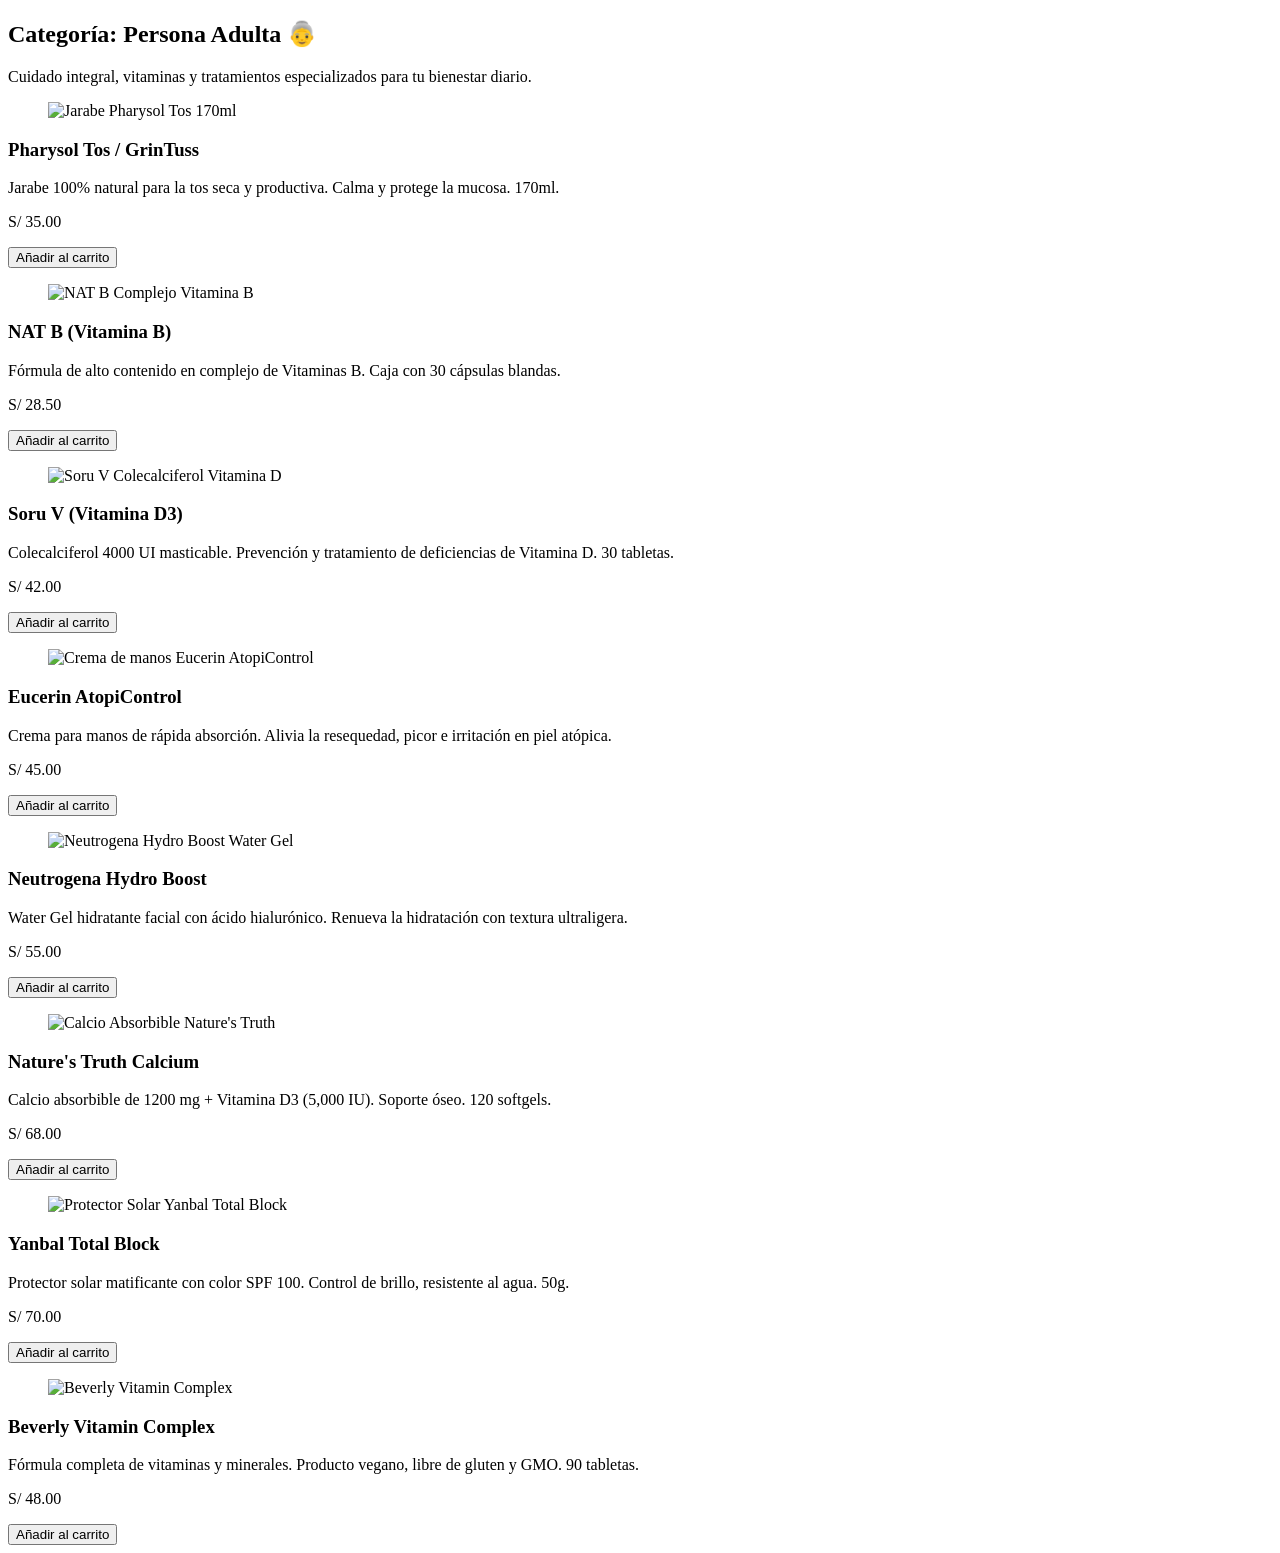
==== html/adultos.html @ d9441a2e "Productos 1" ====
<!DOCTYPE html>
<html lang="es">
<head>
    <meta charset="UTF-8">
    <meta name="viewport" content="width=device-width, initial-scale=1.0">
    <title>Productos para Adultos - Farmacia "El mal no dura 100 años"</title>
    <link rel="stylesheet" href="../css/style.css">
</head>
<body>

    <main>
        <section class="seccion-catalogo">
            <div class="contenedor">
                <div class="cabecera-categoria">
                    <h1>Categoría: Persona Adulta 👵</h1>
                    <p>Cuidado integral, vitaminas y tratamientos especializados para tu bienestar diario.</p>
                </div>

                <div class="grid-productos">

                    <article class="tarjeta-producto">
                        <figure class="imagen-producto">
                            <img src="../img/pharysol.jpg" alt="Jarabe Pharysol Tos 170ml">
                        </figure>
                        <div class="info-producto">
                            <h3>Pharysol Tos / GrinTuss</h3>
                            <p class="descripcion">Jarabe 100% natural para la tos seca y productiva. Calma y protege la mucosa. 170ml.</p>
                            <p class="precio">S/ 35.00</p>
                            <button class="btn-agregar-carrito" data-id="adulto-001">Añadir al carrito</button>
                        </div>
                    </article>

                    <article class="tarjeta-producto">
                        <figure class="imagen-producto">
                            <img src="../img/natb.jpg" alt="NAT B Complejo Vitamina B">
                        </figure>
                        <div class="info-producto">
                            <h3>NAT B (Vitamina B)</h3>
                            <p class="descripcion">Fórmula de alto contenido en complejo de Vitaminas B. Caja con 30 cápsulas blandas.</p>
                            <p class="precio">S/ 28.50</p>
                            <button class="btn-agregar-carrito" data-id="adulto-002">Añadir al carrito</button>
                        </div>
                    </article>

                    <article class="tarjeta-producto">
                        <figure class="imagen-producto">
                            <img src="../img/soruv.jpg" alt="Soru V Colecalciferol Vitamina D">
                        </figure>
                        <div class="info-producto">
                            <h3>Soru V (Vitamina D3)</h3>
                            <p class="descripcion">Colecalciferol 4000 UI masticable. Prevención y tratamiento de deficiencias de Vitamina D. 30 tabletas.</p>
                            <p class="precio">S/ 42.00</p>
                            <button class="btn-agregar-carrito" data-id="adulto-003">Añadir al carrito</button>
                        </div>
                    </article>

                    <article class="tarjeta-producto">
                        <figure class="imagen-producto">
                            <img src="../img/eucerin.jpg" alt="Crema de manos Eucerin AtopiControl">
                        </figure>
                        <div class="info-producto">
                            <h3>Eucerin AtopiControl</h3>
                            <p class="descripcion">Crema para manos de rápida absorción. Alivia la resequedad, picor e irritación en piel atópica.</p>
                            <p class="precio">S/ 45.00</p>
                            <button class="btn-agregar-carrito" data-id="adulto-004">Añadir al carrito</button>
                        </div>
                    </article>

                    <article class="tarjeta-producto">
                        <figure class="imagen-producto">
                            <img src="../img/neutrogena.jpg" alt="Neutrogena Hydro Boost Water Gel">
                        </figure>
                        <div class="info-producto">
                            <h3>Neutrogena Hydro Boost</h3>
                            <p class="descripcion">Water Gel hidratante facial con ácido hialurónico. Renueva la hidratación con textura ultraligera.</p>
                            <p class="precio">S/ 55.00</p>
                            <button class="btn-agregar-carrito" data-id="adulto-005">Añadir al carrito</button>
                        </div>
                    </article>

                    <article class="tarjeta-producto">
                        <figure class="imagen-producto">
                            <img src="../img/calcio.jpg" alt="Calcio Absorbible Nature's Truth">
                        </figure>
                        <div class="info-producto">
                            <h3>Nature's Truth Calcium</h3>
                            <p class="descripcion">Calcio absorbible de 1200 mg + Vitamina D3 (5,000 IU). Soporte óseo. 120 softgels.</p>
                            <p class="precio">S/ 68.00</p>
                            <button class="btn-agregar-carrito" data-id="adulto-006">Añadir al carrito</button>
                        </div>
                    </article>

                    <article class="tarjeta-producto">
                        <figure class="imagen-producto">
                            <img src="../img/yanbal.jpg" alt="Protector Solar Yanbal Total Block">
                        </figure>
                        <div class="info-producto">
                            <h3>Yanbal Total Block</h3>
                            <p class="descripcion">Protector solar matificante con color SPF 100. Control de brillo, resistente al agua. 50g.</p>
                            <p class="precio">S/ 70.00</p>
                            <button class="btn-agregar-carrito" data-id="adulto-007">Añadir al carrito</button>
                        </div>
                    </article>

                    <article class="tarjeta-producto">
                        <figure class="imagen-producto">
                            <img src="../img/beverly.jpg" alt="Beverly Vitamin Complex">
                        </figure>
                        <div class="info-producto">
                            <h3>Beverly Vitamin Complex</h3>
                            <p class="descripcion">Fórmula completa de vitaminas y minerales. Producto vegano, libre de gluten y GMO. 90 tabletas.</p>
                            <p class="precio">S/ 48.00</p>
                            <button class="btn-agregar-carrito" data-id="adulto-008">Añadir al carrito</button>
                        </div>
                    </article>

                </div>
            </div>
        </section>
    </main>

    <script src="../javascript/main.js"></script>
</body>
</html>
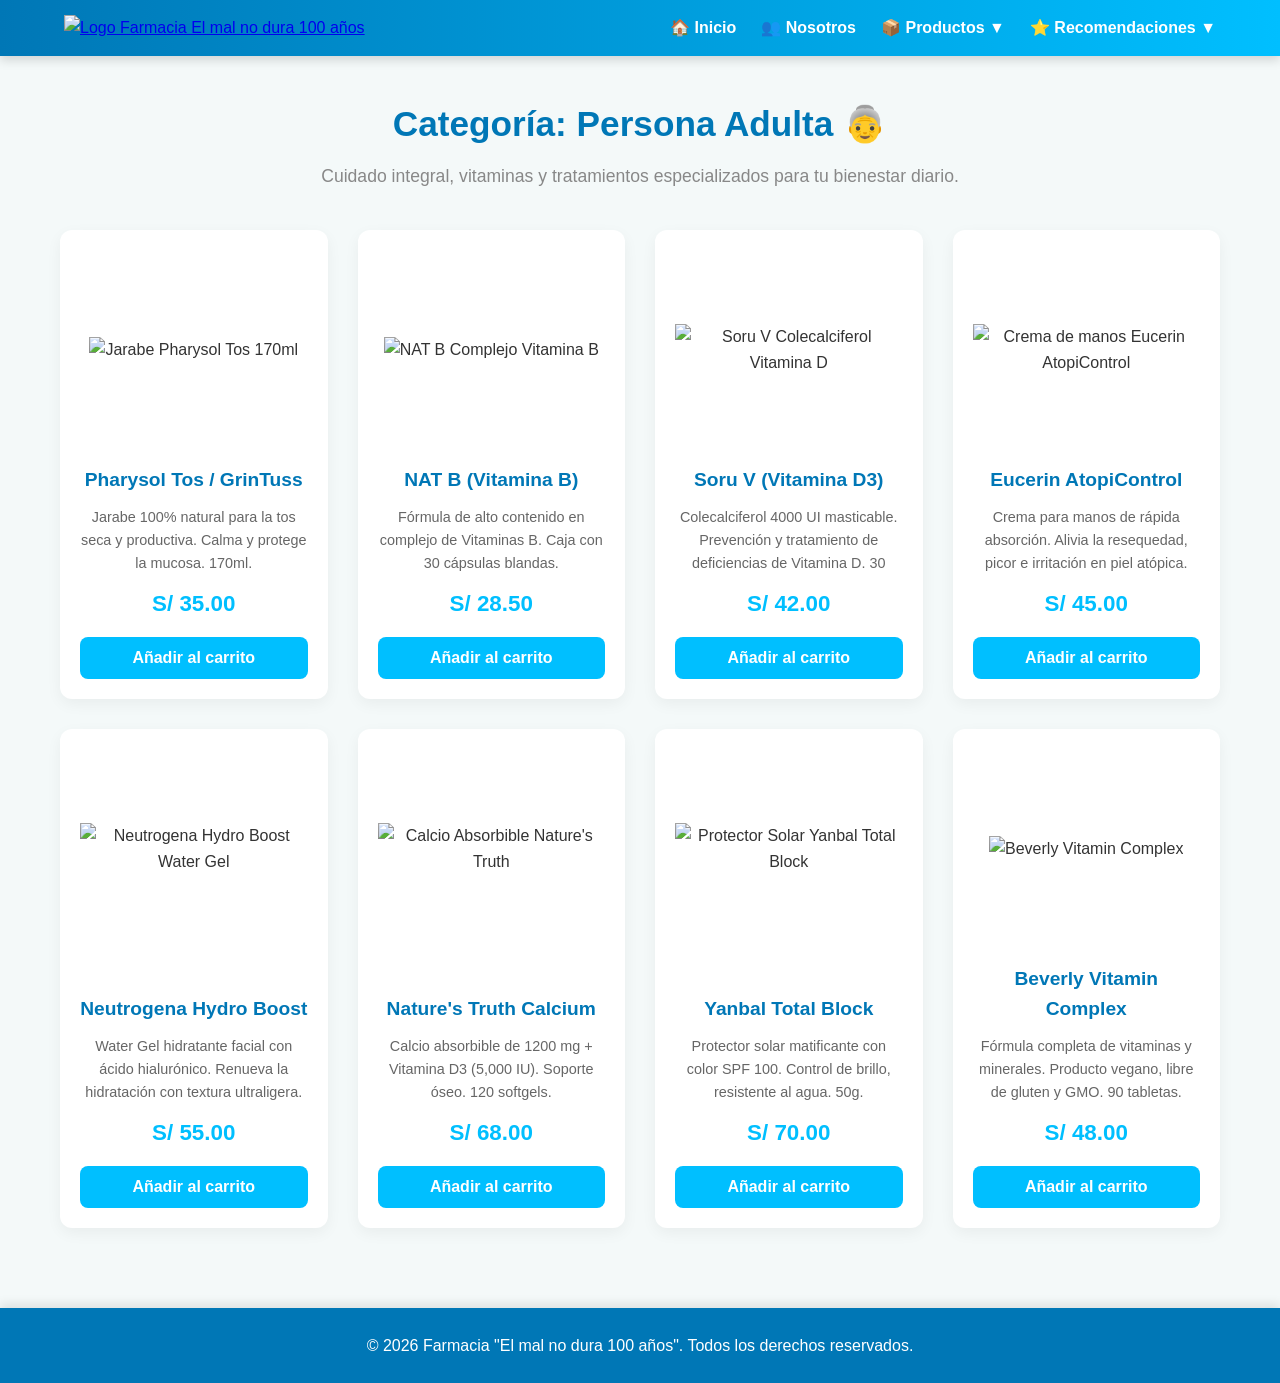
==== commit 93b28e4b: "Cuidado de la piel" ====
--- a/html/adultos.html
+++ b/html/adultos.html
@@ -7,6 +7,40 @@
     <link rel="stylesheet" href="../css/style.css">
 </head>
 <body>
+
+    <header>
+        <div class="logo-contenedor">
+            <a href="index.html">
+                <img src="../img/logo.jpg" alt="Logo Farmacia El mal no dura 100 años" class="logo-img">
+            </a>
+        </div>
+        
+        <nav class="barra-navegacion">
+            <ul class="menu-principal">
+                <li><a href="index.html" class="enlace-nav">🏠 Inicio</a></li>
+                <li><a href="nosotros.html" class="enlace-nav">👥 Nosotros</a></li>
+
+                <li class="item-desplegable">
+                    <button class="btn-desplegable">📦 Productos <span class="flecha">&#9660;</span></button>
+                    <ul class="sub-menu">
+                        <li><a href="ninos.html">🍼 Niños</a></li>
+                        <li><a href="adultos.html">👵 Persona Adulta</a></li>
+                        <li><a href="general.html">⚕️ Público General</a></li>
+                    </ul>
+                </li>
+
+                <li class="item-desplegable">
+                    <button class="btn-desplegable">⭐ Recomendaciones <span class="flecha">&#9660;</span></button>
+                    <ul class="sub-menu">
+                        <li><a href="piel.html">🧴 Cuidado de la piel</a></li>
+                        <li><a href="crecimiento.html">📈 Crecimiento</a></li>
+                        <li><a href="vitaminas.html">💊 Vitaminas</a></li>
+                        <li><a href="promociones.html">🏷️ Promociones</a></li>
+                    </ul>
+                </li>
+            </ul>
+        </nav>
+    </header>
 
     <main>
         <section class="seccion-catalogo">
@@ -119,6 +153,10 @@
         </section>
     </main>
 
+    <footer>
+        <p>&copy; 2026 Farmacia "El mal no dura 100 años". Todos los derechos reservados.</p>
+    </footer>
+
     <script src="../javascript/main.js"></script>
 </body>
 </html>
--- a/css/style.css
+++ b/css/style.css
@@ -0,0 +1,286 @@
+/* =========================================
+   1. VARIABLES DE COLOR Y FUENTES
+   ========================================= */
+:root {
+    --azul-burbuja: #00BFFF; /* Celeste fresco */
+    --azul-oscuro: #0077B6;  /* Azul profundo */
+    --blanco: #FFFFFF;
+    --fondo-gris: #F4F9F9;   /* Fondo muy claro */
+    --texto: #333333;        /* Gris oscuro para leer bien */
+    --gris-claro: #888888;
+}
+
+/* =========================================
+   2. RESETEO BÁSICO
+   ========================================= */
+* {
+    margin: 0;
+    padding: 0;
+    box-sizing: border-box;
+    font-family: 'Segoe UI', Tahoma, Geneva, Verdana, sans-serif;
+}
+
+body {
+    background-color: var(--fondo-gris);
+    color: var(--texto);
+    line-height: 1.6;
+}
+
+/* =========================================
+   3. ENCABEZADO Y NAVEGACIÓN (HEADER)
+   ========================================= */
+header {
+    /* Aquí está la magia del degradado de azul a celeste */
+    background: linear-gradient(to right, var(--azul-oscuro), var(--azul-burbuja));
+    display: flex;
+    justify-content: space-between; /* Logo a un lado, menú al otro */
+    align-items: center;
+    padding: 15px 5%;
+    box-shadow: 0 4px 10px rgba(0, 0, 0, 0.15);
+    position: sticky;
+    top: 0;
+    z-index: 1000;
+}
+
+.logo-contenedor h1 {
+    color: var(--blanco); /* Logo en blanco para resaltar con el fondo azul */
+    font-size: 1.5rem;
+    text-shadow: 1px 1px 3px rgba(0,0,0,0.2);
+}
+
+.menu-principal {
+    list-style: none;
+    display: flex;
+    gap: 25px;
+    align-items: center;
+}
+
+.enlace-nav, .btn-desplegable {
+    text-decoration: none;
+    color: var(--blanco); /* Menú en blanco */
+    font-weight: 600;
+    font-size: 1rem;
+    background: none;
+    border: none;
+    cursor: pointer;
+    transition: color 0.3s ease, transform 0.2s;
+}
+
+/* Efecto al pasar el ratón por el menú principal */
+.enlace-nav:hover, .btn-desplegable:hover {
+    color: #E0F7FA; 
+    transform: scale(1.05);
+}
+
+/* MENÚS DESPLEGABLES */
+.item-desplegable {
+    position: relative;
+}
+
+.sub-menu {
+    display: none;
+    position: absolute;
+    top: 100%;
+    left: 0;
+    background-color: var(--blanco);
+    box-shadow: 0 4px 15px rgba(0, 0, 0, 0.1);
+    list-style: none;
+    min-width: 220px;
+    border-radius: 8px;
+    overflow: hidden;
+    margin-top: 15px;
+}
+
+.item-desplegable:hover .sub-menu {
+    display: block;
+}
+
+.sub-menu li a {
+    display: block;
+    padding: 12px 20px;
+    text-decoration: none;
+    color: var(--texto); /* Letras oscuras en el submenú blanco */
+    transition: background 0.3s ease;
+}
+
+.sub-menu li a:hover {
+    background-color: var(--fondo-gris);
+    color: var(--azul-oscuro);
+    font-weight: bold;
+}
+
+/* =========================================
+   4. ESTRUCTURA GENERAL
+   ========================================= */
+.contenedor {
+    max-width: 1200px;
+    margin: 0 auto;
+    padding: 40px 20px;
+}
+
+/* =========================================
+   5. CATÁLOGO DE PRODUCTOS (NUEVO)
+   ========================================= */
+.cabecera-categoria {
+    text-align: center;
+    margin-bottom: 40px;
+}
+
+.cabecera-categoria h1 {
+    color: var(--azul-oscuro);
+    font-size: 2.2rem;
+    margin-bottom: 10px;
+}
+
+.cabecera-categoria p {
+    color: var(--gris-claro);
+    font-size: 1.1rem;
+}
+
+/* La cuadrícula mágica que acomoda los productos */
+.grid-productos {
+    display: grid;
+    grid-template-columns: repeat(auto-fit, minmax(260px, 1fr));
+    gap: 30px;
+}
+
+/* Tarjeta individual de cada medicamento/producto */
+.tarjeta-producto {
+    background-color: var(--blanco);
+    border-radius: 12px;
+    padding: 20px;
+    text-align: center;
+    box-shadow: 0 5px 15px rgba(0, 0, 0, 0.05);
+    transition: transform 0.3s ease, box-shadow 0.3s ease;
+    display: flex;
+    flex-direction: column;
+    justify-content: space-between;
+}
+
+.tarjeta-producto:hover {
+    transform: translateY(-8px); /* La tarjeta "salta" un poquito hacia arriba */
+    box-shadow: 0 12px 20px rgba(0, 0, 0, 0.1);
+}
+
+.imagen-producto {
+    height: 200px;
+    margin-bottom: 15px;
+    display: flex;
+    align-items: center;
+    justify-content: center;
+}
+
+.imagen-producto img {
+    max-width: 100%;
+    max-height: 100%;
+    object-fit: contain; /* Evita que las imágenes se estiren feo */
+}
+
+.info-producto h3 {
+    color: var(--azul-oscuro);
+    font-size: 1.2rem;
+    margin-bottom: 10px;
+}
+
+.descripcion {
+    font-size: 0.9rem;
+    color: #666;
+    margin-bottom: 15px;
+    height: 65px; /* Mantiene todas las tarjetas del mismo tamaño */
+    overflow: hidden;
+}
+
+.precio {
+    font-size: 1.4rem;
+    font-weight: bold;
+    color: var(--azul-burbuja);
+    margin-bottom: 15px;
+}
+
+.btn-agregar-carrito {
+    background-color: var(--azul-burbuja);
+    color: var(--blanco);
+    border: none;
+    padding: 12px;
+    border-radius: 8px;
+    font-weight: bold;
+    font-size: 1rem;
+    cursor: pointer;
+    width: 100%;
+    transition: background-color 0.3s;
+}
+
+.btn-agregar-carrito:hover {
+    background-color: var(--azul-oscuro);
+}
+
+/* =========================================
+   6. SECCIÓN: NOSOTROS Y CONTACTO
+   ========================================= */
+.seccion-nosotros, .seccion-contacto {
+    background-color: var(--blanco);
+    border-radius: 12px;
+    box-shadow: 0 5px 15px rgba(0, 0, 0, 0.05);
+    margin-bottom: 40px;
+    padding: 40px;
+}
+
+.seccion-nosotros h1, .seccion-contacto h2 {
+    color: var(--azul-oscuro);
+    text-align: center;
+    margin-bottom: 25px;
+}
+
+.mision-vision h2 { color: var(--azul-burbuja); margin-bottom: 15px; }
+
+.grid-contacto {
+    display: grid;
+    grid-template-columns: repeat(auto-fit, minmax(300px, 1fr));
+    gap: 40px;
+}
+
+.info-contacto h3, .formulario-contenedor h3 {
+    color: var(--azul-burbuja);
+    margin-bottom: 20px;
+}
+
+/* Formularios */
+.campo { display: flex; flex-direction: column; margin-bottom: 20px; }
+.campo label { margin-bottom: 8px; font-weight: 600; color: var(--azul-oscuro); }
+.campo input, .campo select, .campo textarea {
+    padding: 12px;
+    border: 1px solid #ccc;
+    border-radius: 8px;
+    transition: all 0.3s;
+}
+.campo input:focus, .campo select:focus, .campo textarea:focus {
+    outline: none;
+    border-color: var(--azul-burbuja);
+    box-shadow: 0 0 8px rgba(0, 191, 255, 0.3);
+}
+
+.btn-enviar {
+    background-color: var(--azul-oscuro);
+    color: var(--blanco);
+    padding: 15px;
+    border: none;
+    border-radius: 8px;
+    font-size: 1.1rem;
+    font-weight: bold;
+    cursor: pointer;
+    width: 100%;
+    transition: background-color 0.3s;
+}
+.btn-enviar:hover { background-color: var(--azul-burbuja); }
+
+/* =========================================
+   7. PIE DE PÁGINA (FOOTER)
+   ========================================= */
+footer {
+    background-color: var(--azul-oscuro);
+    color: var(--blanco);
+    text-align: center;
+    padding: 25px 0;
+    margin-top: 40px;
+    box-shadow: 0 -4px 10px rgba(0,0,0,0.1);
+}
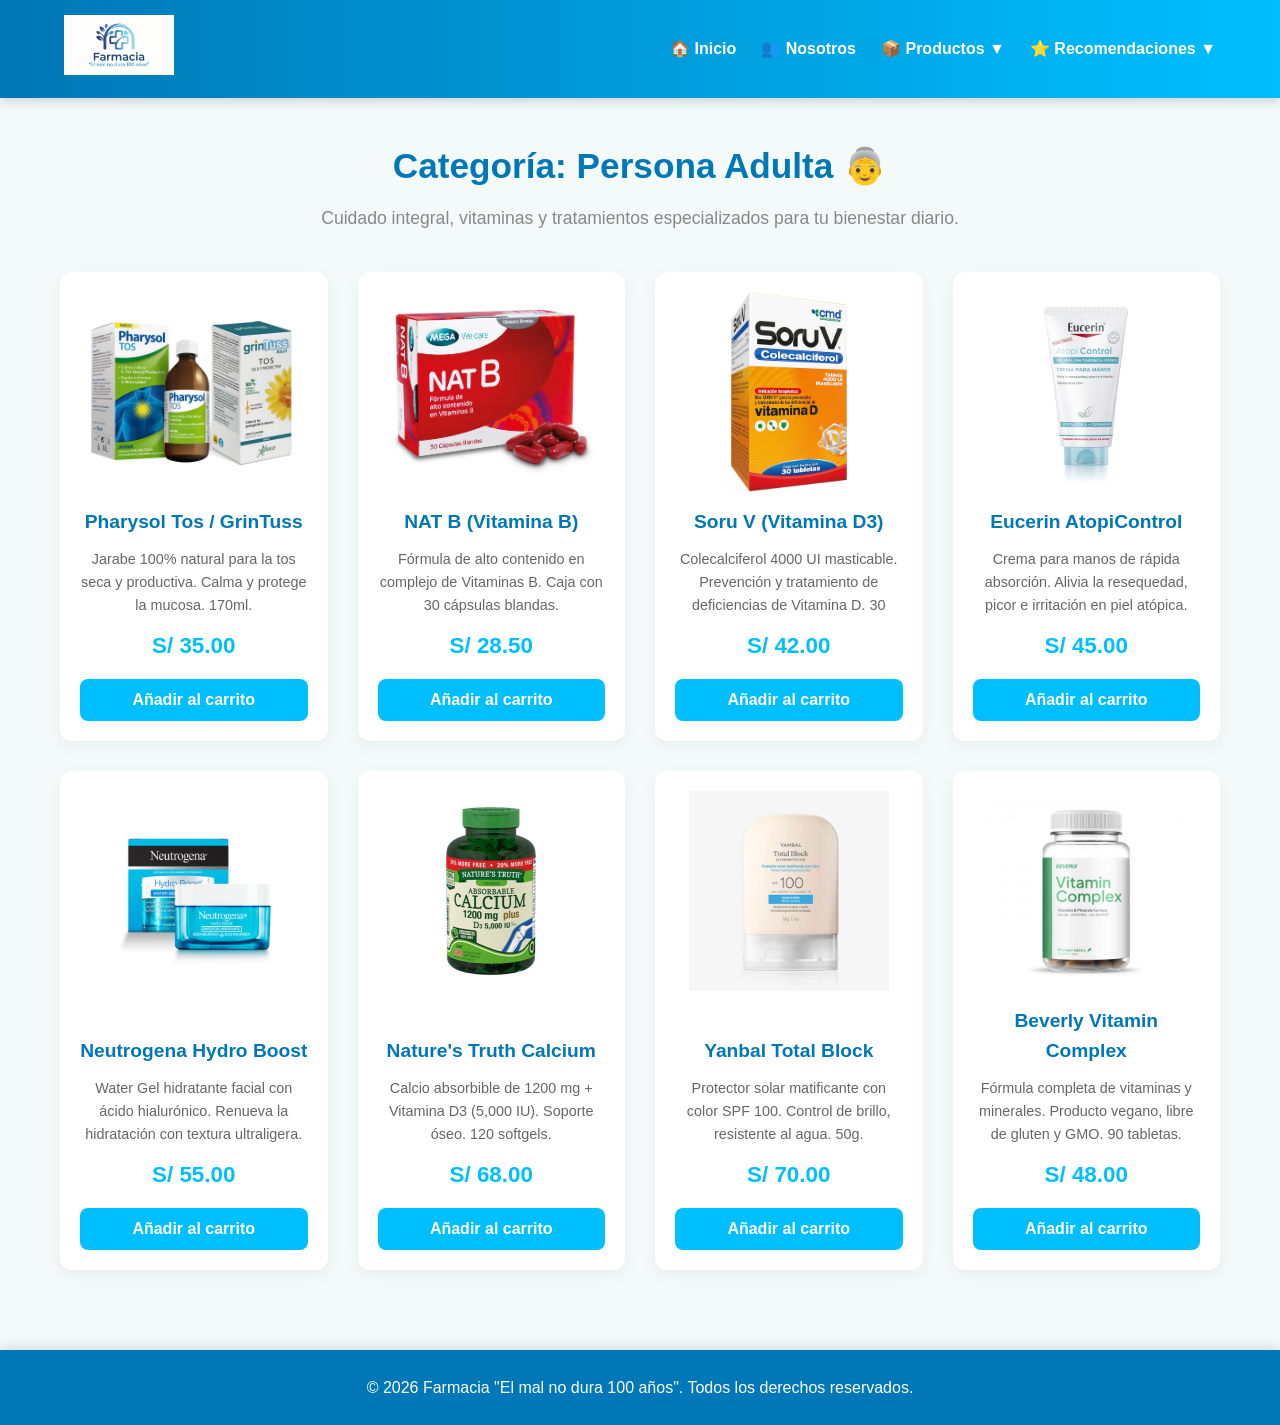
==== commit 50d56e52: "Imágenes de productos agregadas y rutas HTML corregidas" ====
--- a/html/adultos.html
+++ b/html/adultos.html
@@ -11,7 +11,7 @@
     <header>
         <div class="logo-contenedor">
             <a href="index.html">
-                <img src="../img/logo.jpg" alt="Logo Farmacia El mal no dura 100 años" class="logo-img">
+                <img src="../img/logo.png" alt="Logo Farmacia El mal no dura 100 años" class="logo-img">
             </a>
         </div>
         
@@ -54,7 +54,7 @@
 
                     <article class="tarjeta-producto">
                         <figure class="imagen-producto">
-                            <img src="../img/pharysol.jpg" alt="Jarabe Pharysol Tos 170ml">
+                            <img src="../img/jarabe_de_tos.jpg" alt="Jarabe Pharysol Tos 170ml">
                         </figure>
                         <div class="info-producto">
                             <h3>Pharysol Tos / GrinTuss</h3>
@@ -66,7 +66,7 @@
 
                     <article class="tarjeta-producto">
                         <figure class="imagen-producto">
-                            <img src="../img/natb.jpg" alt="NAT B Complejo Vitamina B">
+                            <img src="../img/vitaminab.jpg" alt="NAT B Complejo Vitamina B">
                         </figure>
                         <div class="info-producto">
                             <h3>NAT B (Vitamina B)</h3>
@@ -78,7 +78,7 @@
 
                     <article class="tarjeta-producto">
                         <figure class="imagen-producto">
-                            <img src="../img/soruv.jpg" alt="Soru V Colecalciferol Vitamina D">
+                            <img src="../img/vitaminad.jpg" alt="Soru V Colecalciferol Vitamina D">
                         </figure>
                         <div class="info-producto">
                             <h3>Soru V (Vitamina D3)</h3>
@@ -90,7 +90,7 @@
 
                     <article class="tarjeta-producto">
                         <figure class="imagen-producto">
-                            <img src="../img/eucerin.jpg" alt="Crema de manos Eucerin AtopiControl">
+                            <img src="../img/crema_manos.jpg" alt="Crema de manos Eucerin AtopiControl">
                         </figure>
                         <div class="info-producto">
                             <h3>Eucerin AtopiControl</h3>
@@ -102,7 +102,7 @@
 
                     <article class="tarjeta-producto">
                         <figure class="imagen-producto">
-                            <img src="../img/neutrogena.jpg" alt="Neutrogena Hydro Boost Water Gel">
+                            <img src="../img/crema_hidratante.jpg" alt="Neutrogena Hydro Boost Water Gel">
                         </figure>
                         <div class="info-producto">
                             <h3>Neutrogena Hydro Boost</h3>
@@ -126,7 +126,7 @@
 
                     <article class="tarjeta-producto">
                         <figure class="imagen-producto">
-                            <img src="../img/yanbal.jpg" alt="Protector Solar Yanbal Total Block">
+                            <img src="../img/bloqueador.jpg" alt="Protector Solar Yanbal Total Block">
                         </figure>
                         <div class="info-producto">
                             <h3>Yanbal Total Block</h3>
@@ -138,7 +138,7 @@
 
                     <article class="tarjeta-producto">
                         <figure class="imagen-producto">
-                            <img src="../img/beverly.jpg" alt="Beverly Vitamin Complex">
+                            <img src="../img/multivitaminas.jpg" alt="Beverly Vitamin Complex">
                         </figure>
                         <div class="info-producto">
                             <h3>Beverly Vitamin Complex</h3>
--- a/css/style.css
+++ b/css/style.css
@@ -5,8 +5,8 @@
     --azul-burbuja: #00BFFF; /* Celeste fresco */
     --azul-oscuro: #0077B6;  /* Azul profundo */
     --blanco: #FFFFFF;
-    --fondo-gris: #F4F9F9;   /* Fondo muy claro */
-    --texto: #333333;        /* Gris oscuro para leer bien */
+    --fondo-gris: #F4F9F9; /* Fondo muy claro */
+    --texto: #333333; /* Gris oscuro para leer bien */
     --gris-claro: #888888;
 }
 
@@ -30,10 +30,9 @@
    3. ENCABEZADO Y NAVEGACIÓN (HEADER)
    ========================================= */
 header {
-    /* Aquí está la magia del degradado de azul a celeste */
     background: linear-gradient(to right, var(--azul-oscuro), var(--azul-burbuja));
     display: flex;
-    justify-content: space-between; /* Logo a un lado, menú al otro */
+    justify-content: space-between; 
     align-items: center;
     padding: 15px 5%;
     box-shadow: 0 4px 10px rgba(0, 0, 0, 0.15);
@@ -42,10 +41,16 @@
     z-index: 1000;
 }
 
-.logo-contenedor h1 {
-    color: var(--blanco); /* Logo en blanco para resaltar con el fondo azul */
-    font-size: 1.5rem;
-    text-shadow: 1px 1px 3px rgba(0,0,0,0.2);
+/* --- NUEVO: Adaptación perfecta para el logo --- */
+.logo-img {
+    max-height: 60px; /* Evita que el logo se haga gigante */
+    width: auto;
+    object-fit: contain;
+    transition: transform 0.3s ease;
+}
+
+.logo-img:hover {
+    transform: scale(1.05); /* Pequeño efecto al pasar el mouse por el logo */
 }
 
 .menu-principal {
@@ -57,7 +62,7 @@
 
 .enlace-nav, .btn-desplegable {
     text-decoration: none;
-    color: var(--blanco); /* Menú en blanco */
+    color: var(--blanco); 
     font-weight: 600;
     font-size: 1rem;
     background: none;
@@ -66,7 +71,6 @@
     transition: color 0.3s ease, transform 0.2s;
 }
 
-/* Efecto al pasar el ratón por el menú principal */
 .enlace-nav:hover, .btn-desplegable:hover {
     color: #E0F7FA; 
     transform: scale(1.05);
@@ -88,7 +92,7 @@
     min-width: 220px;
     border-radius: 8px;
     overflow: hidden;
-    margin-top: 15px;
+    margin-top: 0; /* CORREGIDO: Esto arregla el bug de la lista que se cerraba sola */
 }
 
 .item-desplegable:hover .sub-menu {
@@ -99,7 +103,7 @@
     display: block;
     padding: 12px 20px;
     text-decoration: none;
-    color: var(--texto); /* Letras oscuras en el submenú blanco */
+    color: var(--texto);
     transition: background 0.3s ease;
 }
 
@@ -119,7 +123,7 @@
 }
 
 /* =========================================
-   5. CATÁLOGO DE PRODUCTOS (NUEVO)
+   5. CATÁLOGO DE PRODUCTOS
    ========================================= */
 .cabecera-categoria {
     text-align: center;
@@ -137,14 +141,12 @@
     font-size: 1.1rem;
 }
 
-/* La cuadrícula mágica que acomoda los productos */
 .grid-productos {
     display: grid;
     grid-template-columns: repeat(auto-fit, minmax(260px, 1fr));
     gap: 30px;
 }
 
-/* Tarjeta individual de cada medicamento/producto */
 .tarjeta-producto {
     background-color: var(--blanco);
     border-radius: 12px;
@@ -158,7 +160,7 @@
 }
 
 .tarjeta-producto:hover {
-    transform: translateY(-8px); /* La tarjeta "salta" un poquito hacia arriba */
+    transform: translateY(-8px);
     box-shadow: 0 12px 20px rgba(0, 0, 0, 0.1);
 }
 
@@ -173,7 +175,7 @@
 .imagen-producto img {
     max-width: 100%;
     max-height: 100%;
-    object-fit: contain; /* Evita que las imágenes se estiren feo */
+    object-fit: contain; /* Las imágenes se verán completas y bien proporcionadas */
 }
 
 .info-producto h3 {
@@ -186,7 +188,7 @@
     font-size: 0.9rem;
     color: #666;
     margin-bottom: 15px;
-    height: 65px; /* Mantiene todas las tarjetas del mismo tamaño */
+    height: 65px;
     overflow: hidden;
 }
 
@@ -231,7 +233,10 @@
     margin-bottom: 25px;
 }
 
-.mision-vision h2 { color: var(--azul-burbuja); margin-bottom: 15px; }
+.mision-vision h2 { 
+    color: var(--azul-burbuja);
+    margin-bottom: 15px; 
+}
 
 .grid-contacto {
     display: grid;
@@ -244,15 +249,25 @@
     margin-bottom: 20px;
 }
 
-/* Formularios */
-.campo { display: flex; flex-direction: column; margin-bottom: 20px; }
-.campo label { margin-bottom: 8px; font-weight: 600; color: var(--azul-oscuro); }
+.campo { 
+    display: flex; 
+    flex-direction: column;
+    margin-bottom: 20px; 
+}
+
+.campo label { 
+    margin-bottom: 8px; 
+    font-weight: 600; 
+    color: var(--azul-oscuro);
+}
+
 .campo input, .campo select, .campo textarea {
     padding: 12px;
     border: 1px solid #ccc;
     border-radius: 8px;
     transition: all 0.3s;
 }
+
 .campo input:focus, .campo select:focus, .campo textarea:focus {
     outline: none;
     border-color: var(--azul-burbuja);
@@ -271,7 +286,10 @@
     width: 100%;
     transition: background-color 0.3s;
 }
-.btn-enviar:hover { background-color: var(--azul-burbuja); }
+
+.btn-enviar:hover { 
+    background-color: var(--azul-burbuja);
+}
 
 /* =========================================
    7. PIE DE PÁGINA (FOOTER)
@@ -283,4 +301,152 @@
     padding: 25px 0;
     margin-top: 40px;
     box-shadow: 0 -4px 10px rgba(0,0,0,0.1);
+}
+
+/* =========================================
+   8. SECCIÓN: RECOMENDACIONES (PIEL.HTML)
+   ========================================= */
+.seccion-recomendaciones {
+    background-color: var(--fondo-gris);
+    padding: 20px 0;
+}
+
+.cabecera-recomendacion {
+    text-align: center;
+    margin-bottom: 40px;
+}
+
+.cabecera-recomendacion h1 {
+    color: var(--azul-oscuro);
+    font-size: 2.2rem;
+    margin-bottom: 10px;
+}
+
+.cabecera-recomendacion p {
+    color: var(--gris-claro);
+    font-size: 1.1rem;
+    max-width: 700px;
+    margin: 0 auto;
+}
+
+.grid-recomendaciones {
+    display: grid;
+    grid-template-columns: repeat(auto-fit, minmax(450px, 1fr));
+    gap: 30px;
+}
+
+.tarjeta-recomendacion {
+    background-color: var(--blanco);
+    border-radius: 12px;
+    box-shadow: 0 5px 15px rgba(0, 0, 0, 0.05);
+    display: flex;
+    align-items: center;
+    padding: 20px;
+    transition: transform 0.3s ease, box-shadow 0.3s ease;
+    gap: 20px;
+}
+
+.tarjeta-recomendacion:hover {
+    transform: translateY(-5px);
+    box-shadow: 0 10px 20px rgba(0, 0, 0, 0.1);
+}
+
+.tarjeta-recomendacion figure {
+    flex-shrink: 0;
+    width: 160px;
+    height: 160px;
+    border-radius: 8px;
+    background-color: var(--blanco);
+    display: flex;
+    justify-content: center;
+    align-items: center;
+}
+
+.tarjeta-recomendacion figure img {
+    width: 100%;
+    height: 100%;
+    object-fit: contain;
+}
+
+.contenido-texto {
+    flex-grow: 1;
+}
+
+.contenido-texto h3 {
+    color: var(--azul-burbuja);
+    margin-bottom: 10px;
+    font-size: 1.3rem;
+}
+
+.contenido-texto p {
+    font-size: 0.95rem;
+    color: #555;
+    line-height: 1.6;
+}
+
+@media (max-width: 600px) {
+    .tarjeta-recomendacion {
+        flex-direction: column;
+        text-align: center;
+    }
+    
+    .tarjeta-recomendacion figure {
+        width: 100%;
+        height: 200px;
+    }
+}
+
+/* =========================================
+   9. SECCIÓN: PROMOCIONES ESPECIALES
+   ========================================= */
+.seccion-promociones {
+    padding: 20px 0;
+}
+
+.cabecera-promocion {
+    text-align: center;
+    margin-bottom: 40px;
+}
+
+.cabecera-promocion h1 {
+    color: var(--azul-oscuro);
+    font-size: 2.2rem;
+    margin-bottom: 10px;
+}
+
+.cabecera-promocion p {
+    color: var(--gris-claro);
+    font-size: 1.1rem;
+}
+
+.tarjeta-producto.promo {
+    position: relative;
+    border: 2px solid var(--azul-burbuja);
+}
+
+.etiqueta-ahorro {
+    position: absolute;
+    top: -10px;
+    right: -10px;
+    background-color: #FF4757; 
+    color: var(--blanco);
+    padding: 6px 15px;
+    font-weight: bold;
+    border-radius: 20px;
+    font-size: 0.95rem;
+    box-shadow: 0 4px 8px rgba(255, 71, 87, 0.4);
+    transform: rotate(5deg);
+    z-index: 10;
+}
+
+.precio-antes {
+    text-decoration: line-through;
+    color: #999999;
+    font-size: 1rem;
+    margin-bottom: 2px;
+}
+
+.promo .precio {
+    font-size: 1.6rem;
+    color: #FF4757; 
 }
